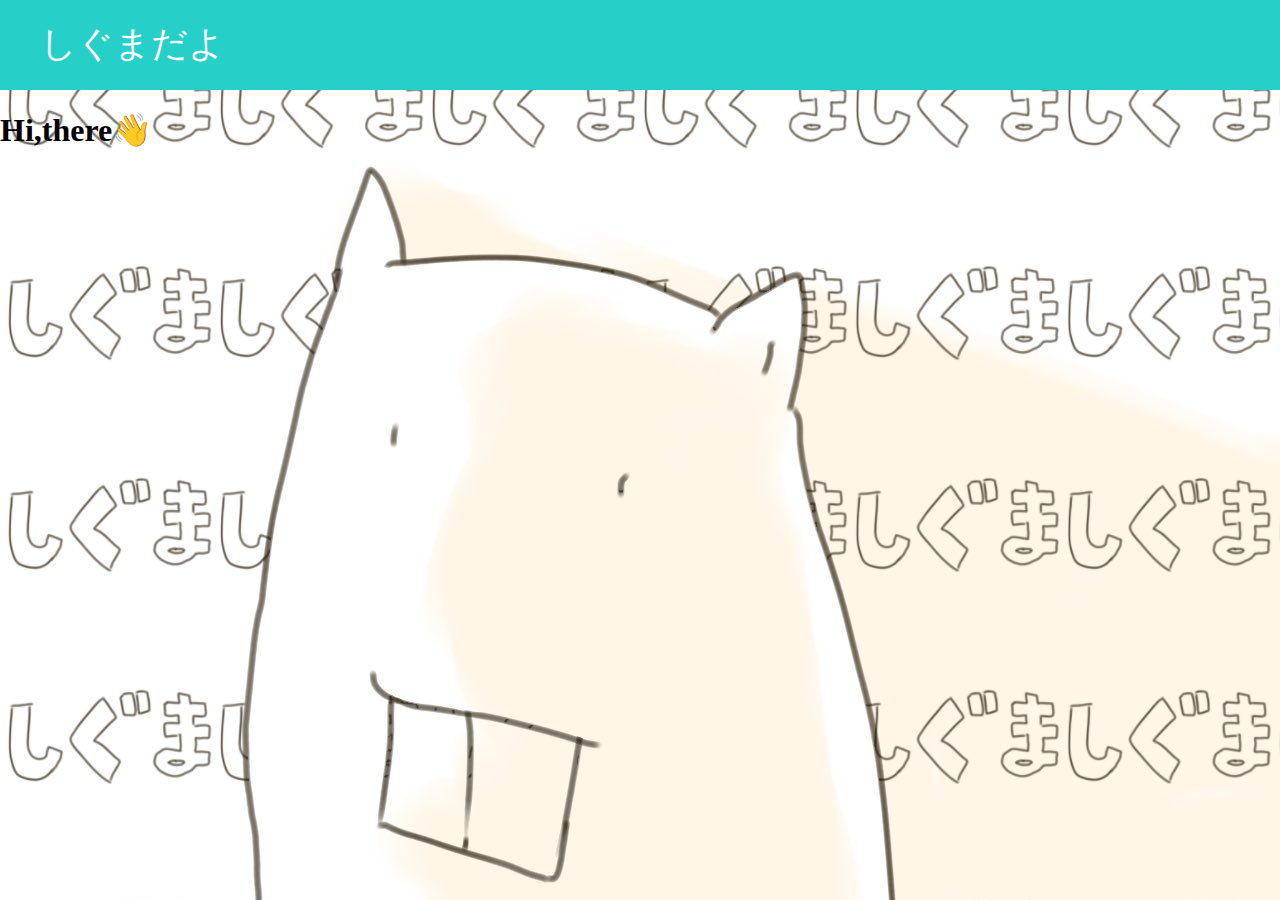
==== index.html @ 3e03dbac "いろいろ変更" ====
<!DOCTYPE html>
<html lang="ja">
<head>
    <meta charset="UTF-8" />
    <meta name="viewport" content="width=device-width, initial-scale=1, shrink-to-fit=no">
    <title>アホみたいなサイト</title>
    <link rel="stylesheet" href="css/top.css">
</head>
<body>
<div class="header">
    <div class="header-logo">しぐまだよ</div>
  </div>
  <div class="hello">
    <h1>Hi,there👋</h1>
  </div>


</body>
</html>
---- css/top.css ----
body {
    font-family: "Avenir Next";
    margin:0;
}

body{
    background-image: url("../img/siguma.jpeg");
}

.header {
    background-color: #26d0c9;
    color: #fff;
    height: 90px;
}

.header-logo {
    float: left;
    font-size: 36px;
    padding: 20px 40px;
}
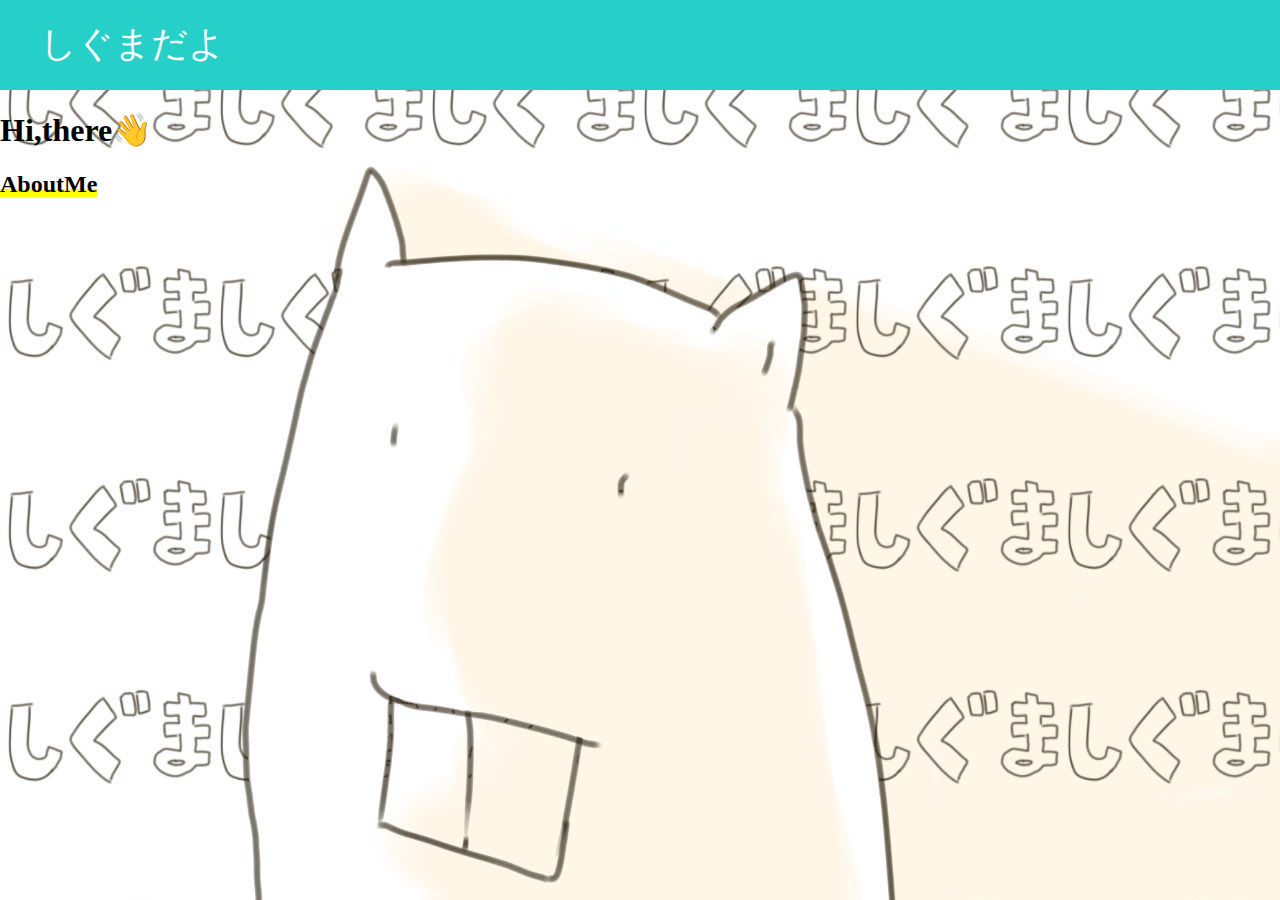
==== commit 3ebd0128: "いろいろ変更" ====
--- a/index.html
+++ b/index.html
@@ -7,12 +7,17 @@
     <link rel="stylesheet" href="css/top.css">
 </head>
 <body>
-<div class="header">
+  <div class="header">
     <div class="header-logo">しぐまだよ</div>
   </div>
   <div class="hello">
     <h1>Hi,there👋</h1>
   </div>
+  <div class="about_me">
+      <div class="introduction">
+          <h2><span class="under">AboutMe</span></h2>
+      </div>
+  </div>
 
 
 </body>
--- a/css/top.css
+++ b/css/top.css
@@ -17,4 +17,8 @@
     float: left;
     font-size: 36px;
     padding: 20px 40px;
+}
+
+.under{
+    background: linear-gradient(transparent 70%, yellow 70%);
 }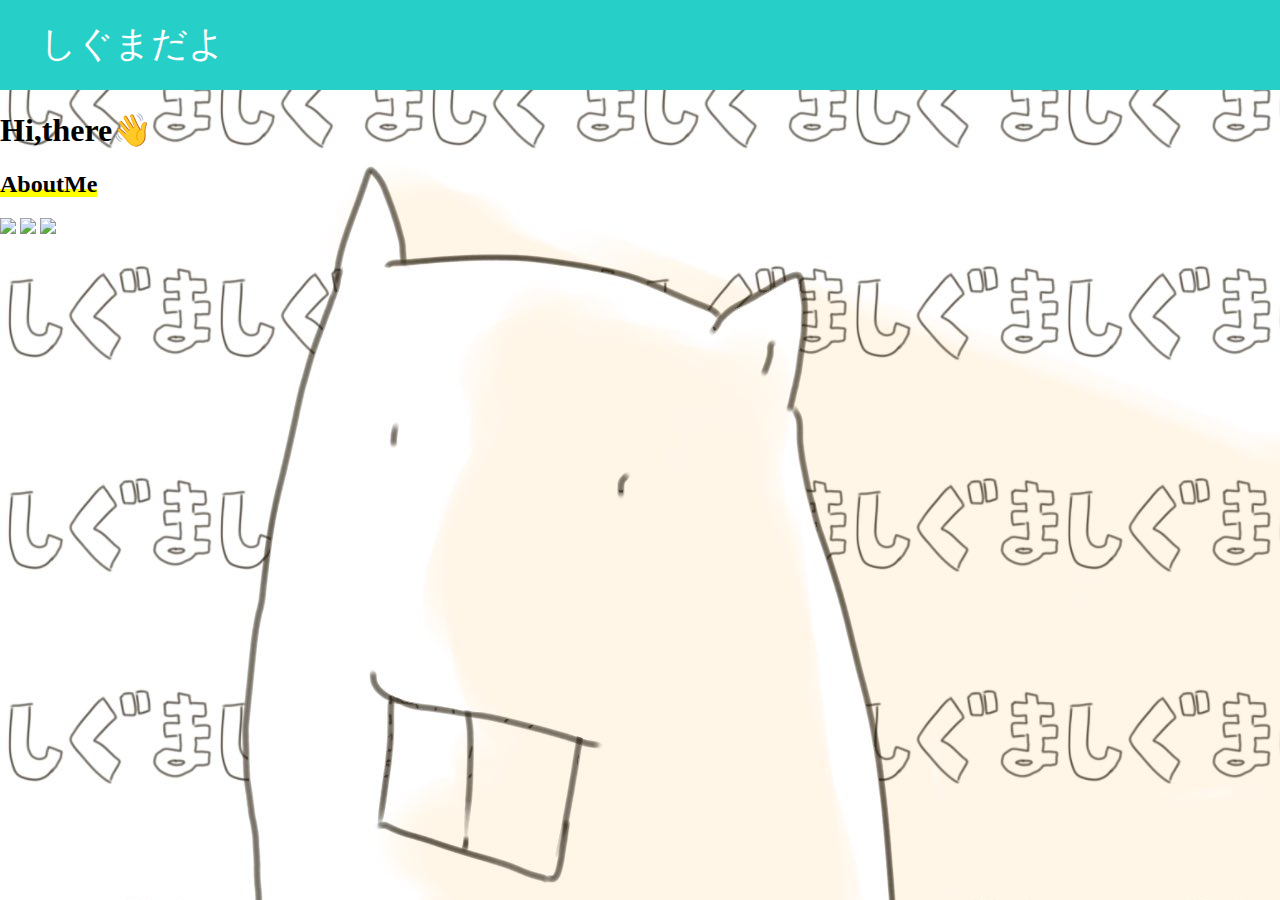
==== commit 7bc758b2: "いろいろ変更" ====
--- a/index.html
+++ b/index.html
@@ -16,6 +16,9 @@
   <div class="about_me">
       <div class="introduction">
           <h2><span class="under">AboutMe</span></h2>
+          <img src="https://img.shields.io/badge/kosen-20s-skyblue?style=for-the-badge">
+          <img src="https://img.shields.io/badge/age-15-green?style=for-the-badge">
+          <img src="https://img.shields.io/badge/school-NIT,%20Ibaraki%20College-8d2d3f?style=for-the-badge">
       </div>
   </div>
 
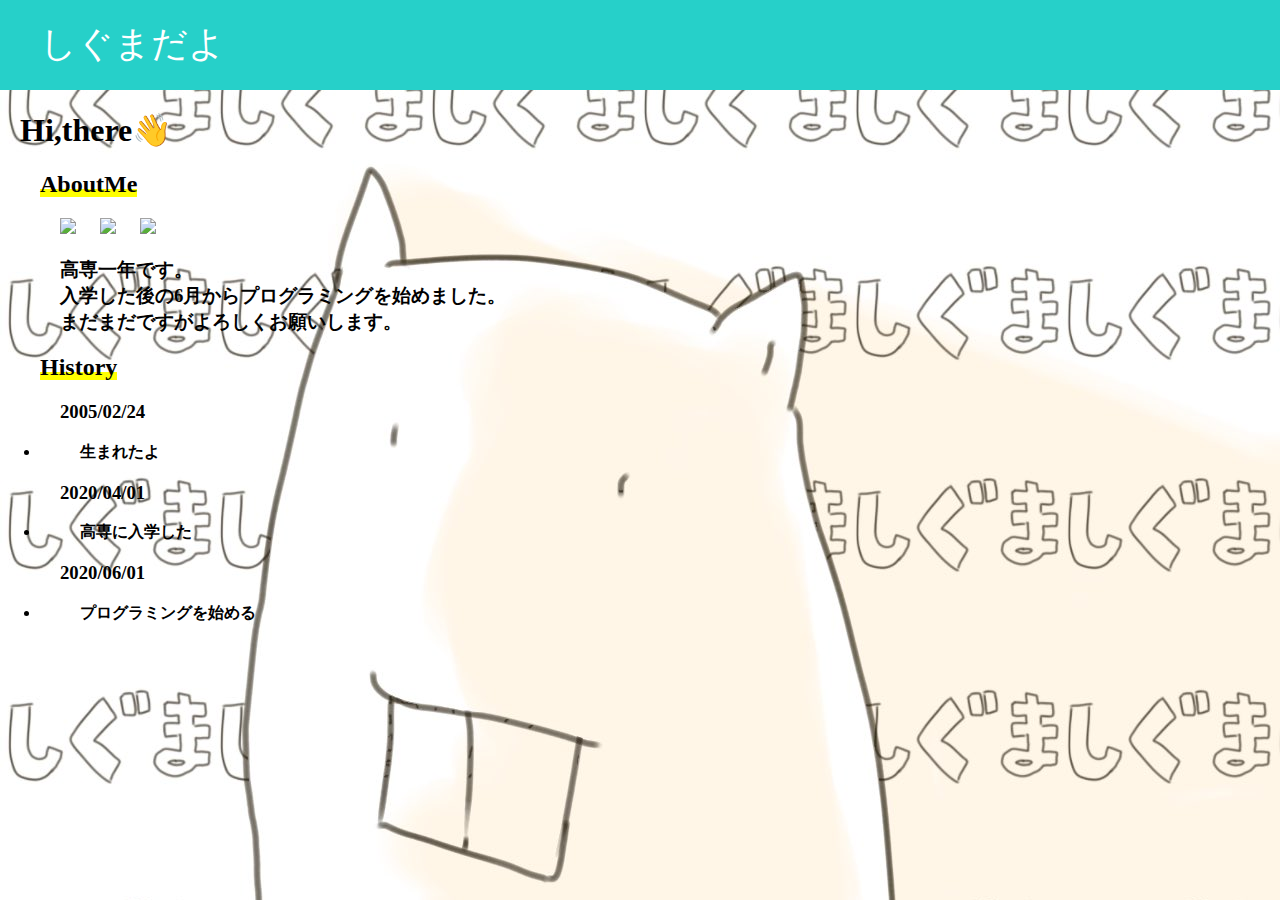
==== commit e2675480: "いろいろ変更" ====
--- a/index.html
+++ b/index.html
@@ -18,7 +18,17 @@
           <h2><span class="under">AboutMe</span></h2>
           <img src="https://img.shields.io/badge/kosen-20s-skyblue?style=for-the-badge">
           <img src="https://img.shields.io/badge/age-15-green?style=for-the-badge">
-          <img src="https://img.shields.io/badge/school-NIT,%20Ibaraki%20College-8d2d3f?style=for-the-badge">
+          <img src="https://img.shields.io/badge/school-NIT,%20Ibaraki%20College-8d2d3f?style=for-the-badge"><br>
+          <h3>高専一年です。<br>入学した後の6月からプログラミングを始めました。<br>まだまだですがよろしくお願いします。</h3>
+      </div>
+      <div class="history">
+          <h2><span class="under">History</span></h2>
+          <h3>2005/02/24</h3>
+          <li>生まれたよ</li>
+          <h3>2020/04/01</h3>
+          <li>高専に入学した</li>
+          <h3>2020/06/01</h3>
+          <li>プログラミングを始める</li>
       </div>
   </div>
 
--- a/css/top.css
+++ b/css/top.css
@@ -21,4 +21,30 @@
 
 .under{
     background: linear-gradient(transparent 70%, yellow 70%);
+}
+
+.hello{
+    padding-left: 20px;
+}
+
+
+.about_me{
+    padding-left: 40px;
+}
+
+.introduction img{
+    padding-left: 20px;
+}
+
+.introduction h3{
+    padding-left: 20px;
+}
+
+.history li{
+    padding-left: 40px;
+    font-weight: bold;
+}
+
+.history h3{
+    padding-left: 20px;
 }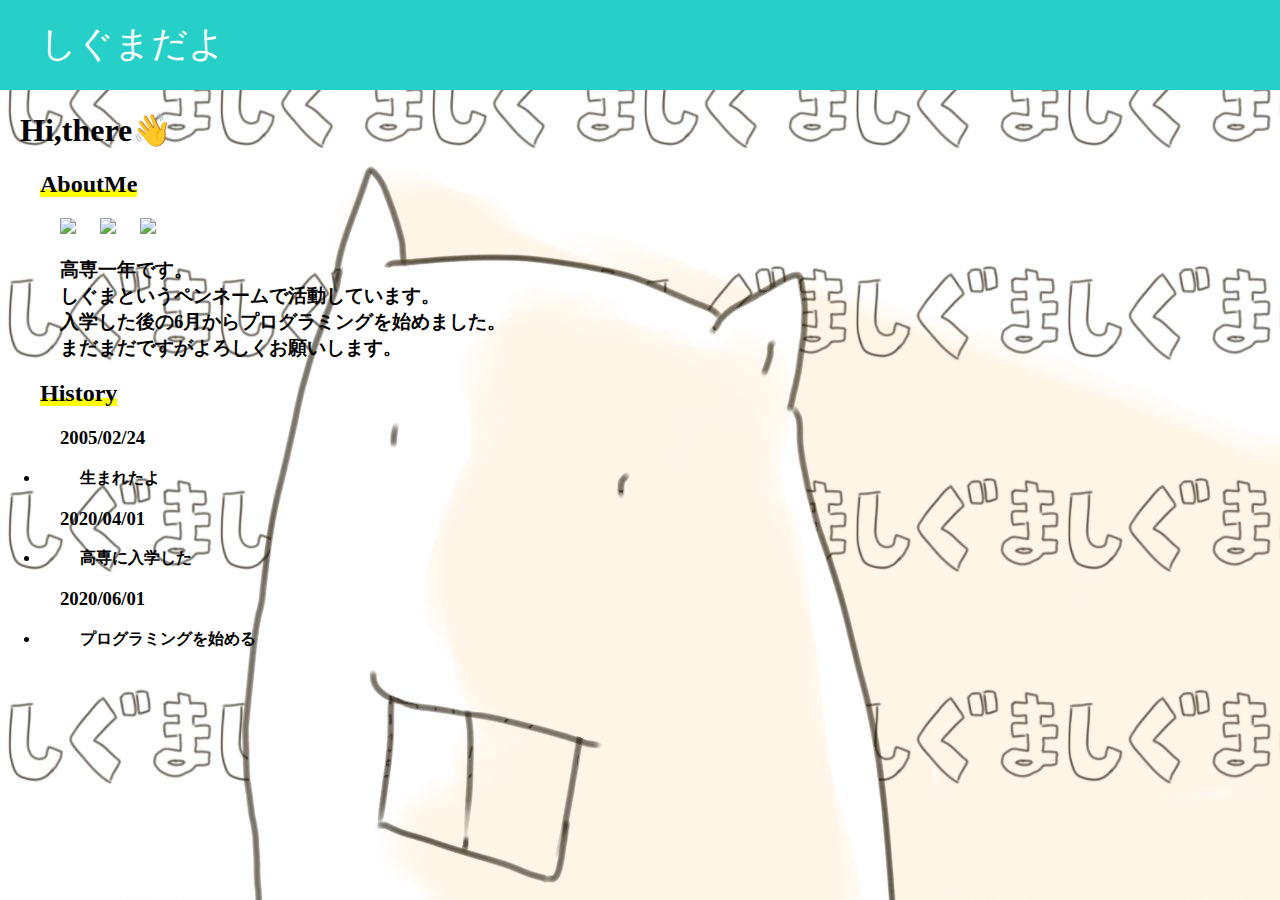
==== commit 622372f3: "いろいろ変更" ====
--- a/index.html
+++ b/index.html
@@ -19,7 +19,7 @@
           <img src="https://img.shields.io/badge/kosen-20s-skyblue?style=for-the-badge">
           <img src="https://img.shields.io/badge/age-15-green?style=for-the-badge">
           <img src="https://img.shields.io/badge/school-NIT,%20Ibaraki%20College-8d2d3f?style=for-the-badge"><br>
-          <h3>高専一年です。<br>入学した後の6月からプログラミングを始めました。<br>まだまだですがよろしくお願いします。</h3>
+          <h3>高専一年です。<br>しぐまというペンネームで活動しています。<br>入学した後の6月からプログラミングを始めました。<br>まだまだですがよろしくお願いします。</h3>
       </div>
       <div class="history">
           <h2><span class="under">History</span></h2>
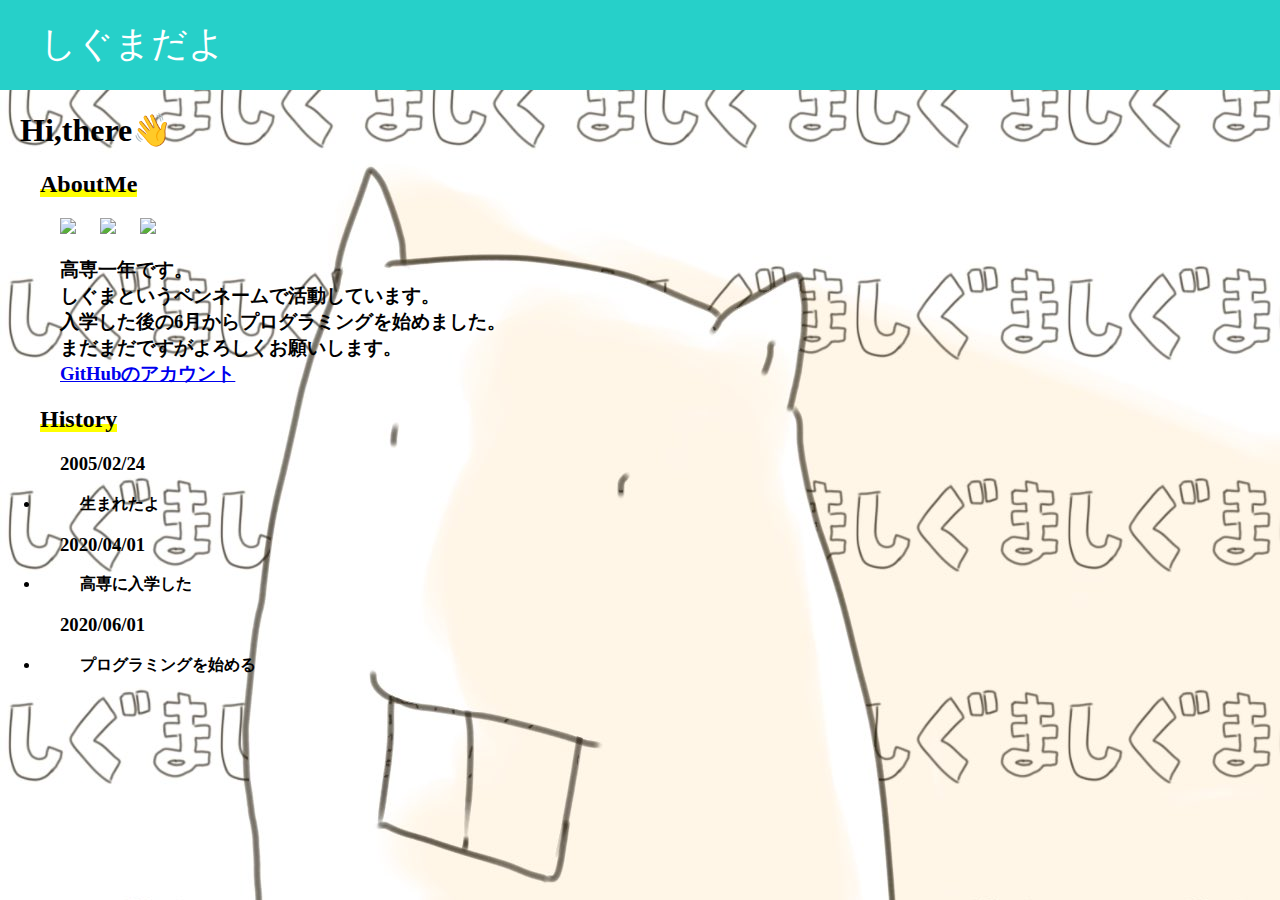
==== commit e6a266b2: "いろいろ変更" ====
--- a/index.html
+++ b/index.html
@@ -19,7 +19,7 @@
           <img src="https://img.shields.io/badge/kosen-20s-skyblue?style=for-the-badge">
           <img src="https://img.shields.io/badge/age-15-green?style=for-the-badge">
           <img src="https://img.shields.io/badge/school-NIT,%20Ibaraki%20College-8d2d3f?style=for-the-badge"><br>
-          <h3>高専一年です。<br>しぐまというペンネームで活動しています。<br>入学した後の6月からプログラミングを始めました。<br>まだまだですがよろしくお願いします。</h3>
+          <h3>高専一年です。<br>しぐまというペンネームで活動しています。<br>入学した後の6月からプログラミングを始めました。<br>まだまだですがよろしくお願いします。<br><a href="https://github.com/Sigumaa">GitHubのアカウント</a></h3>
       </div>
       <div class="history">
           <h2><span class="under">History</span></h2>
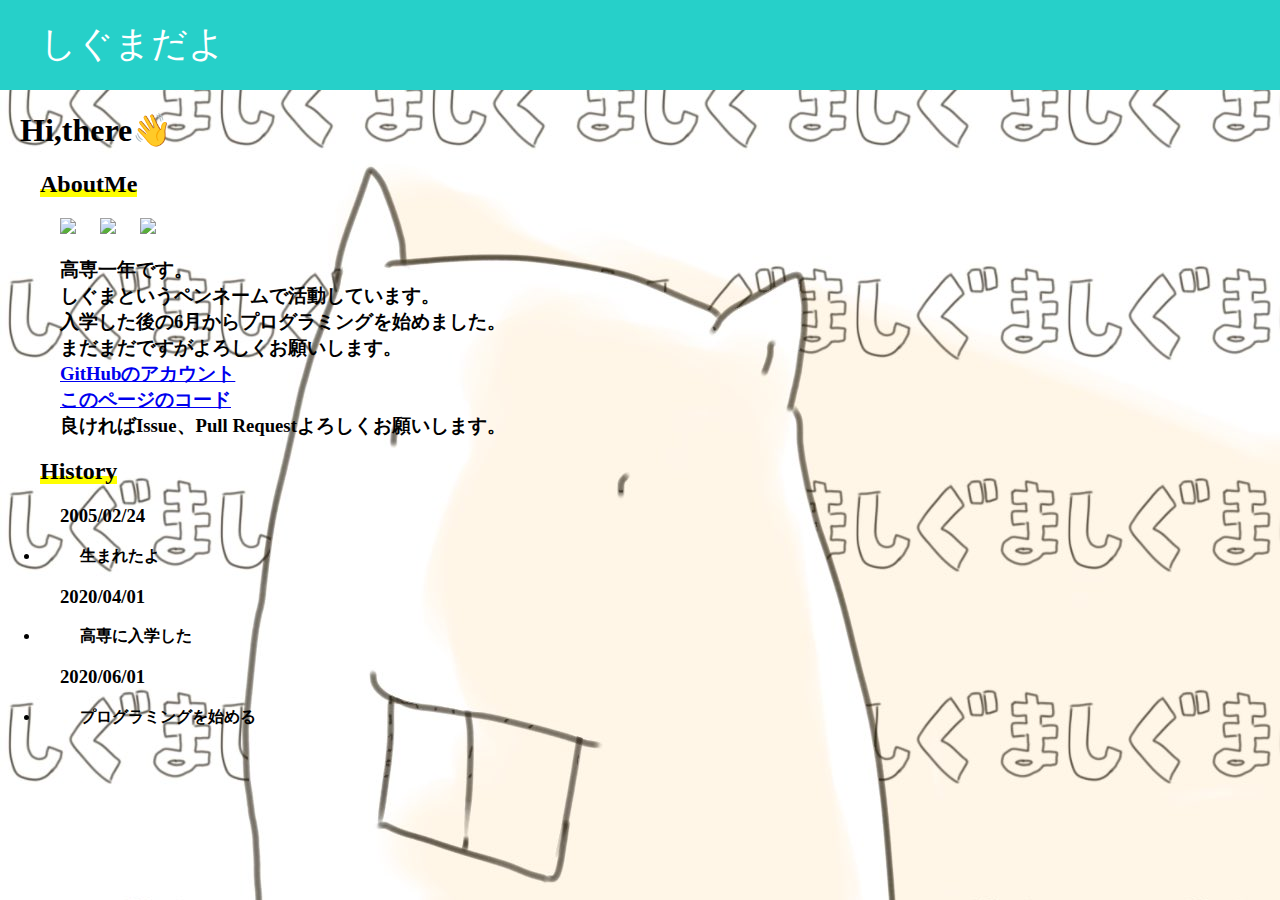
==== commit b12bfad6: "いろいろ変更" ====
--- a/index.html
+++ b/index.html
@@ -19,7 +19,7 @@
           <img src="https://img.shields.io/badge/kosen-20s-skyblue?style=for-the-badge">
           <img src="https://img.shields.io/badge/age-15-green?style=for-the-badge">
           <img src="https://img.shields.io/badge/school-NIT,%20Ibaraki%20College-8d2d3f?style=for-the-badge"><br>
-          <h3>高専一年です。<br>しぐまというペンネームで活動しています。<br>入学した後の6月からプログラミングを始めました。<br>まだまだですがよろしくお願いします。<br><a href="https://github.com/Sigumaa">GitHubのアカウント</a></h3>
+          <h3>高専一年です。<br>しぐまというペンネームで活動しています。<br>入学した後の6月からプログラミングを始めました。<br>まだまだですがよろしくお願いします。<br><a href="https://github.com/Sigumaa">GitHubのアカウント</a><br><a href="https://github.com/Sigumaa/Sigumaa.github.io">このページのコード</a><br>良ければIssue、Pull Requestよろしくお願いします。</h3>
       </div>
       <div class="history">
           <h2><span class="under">History</span></h2>
